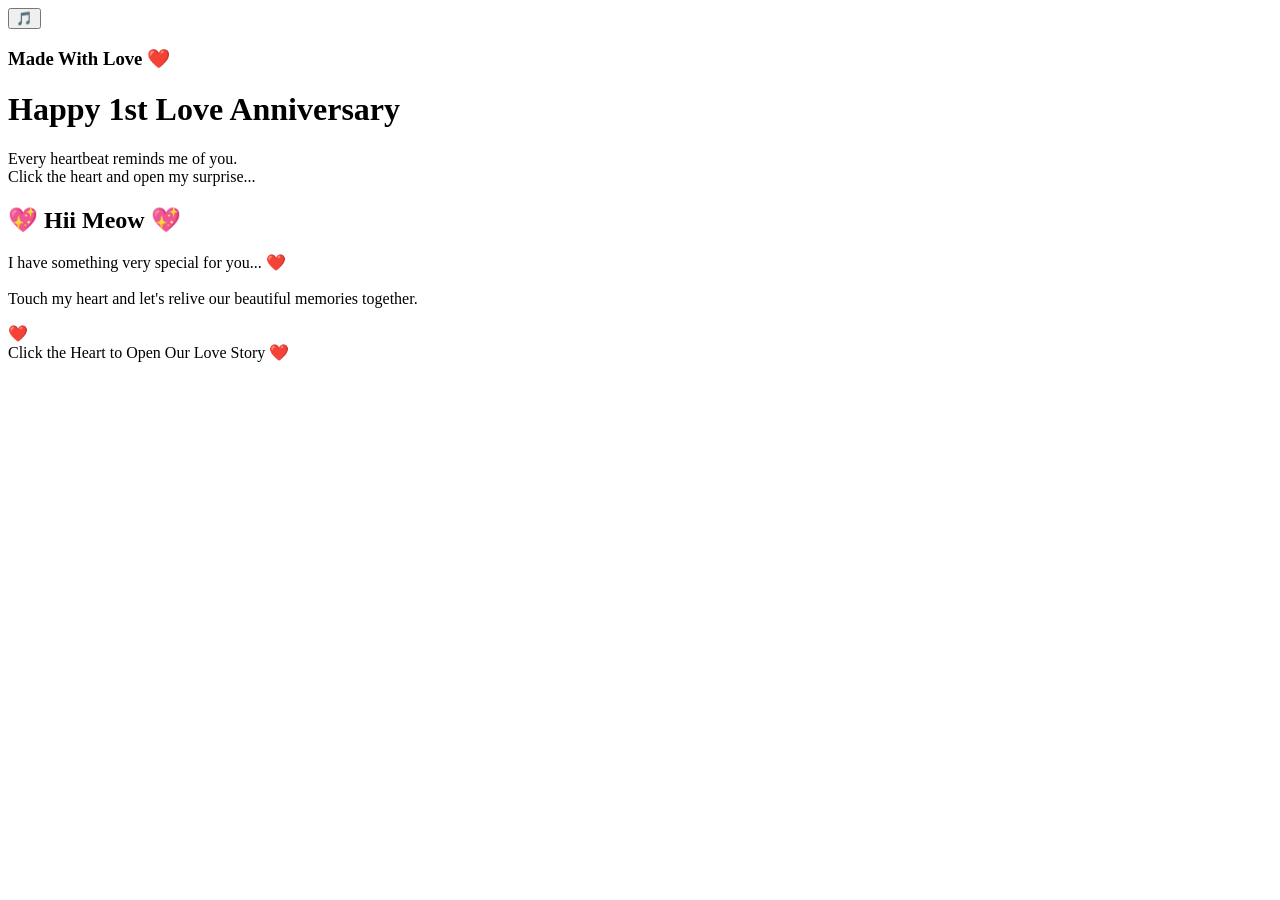
==== index.html @ 02143cd0 "Add files via upload" ====
<!DOCTYPE html>
<html lang="en">

<head>
    <meta charset="UTF-8">
    <meta name="viewport" content="width=device-width, initial-scale=1.0">

    <title>Happy 1st Love Anniversary ❤️</title>

    <link rel="stylesheet" href="../css/style.css">

    <link href="https://fonts.googleapis.com/css2?family=Great+Vibes&family=Poppins:wght@300;400;600&display=swap"
        rel="stylesheet">
</head>

<body>

    <!-- Floating Hearts -->
    <div id="hearts"></div>

    <!-- Music Button -->
    <button class="music-btn" id="musicBtn">🎵</button>

    <!-- Background Music -->
    <audio id="bgMusic" loop preload="auto">
        <source src="../music/Anbil%20Avan.mp3" type="audio/mpeg">
    </audio>

    <!-- Welcome -->
    <div class="welcome">
        <h3>Made With Love ❤️</h3>

        <h1>Happy 1st Love Anniversary</h1>

        <p>
            Every heartbeat reminds me of you.<br>
            Click the heart and open my surprise...
        </p>
    </div>

    <!-- Envelope -->
    <div class="envelope" id="envelope">

        <div class="envelope-back"></div>

        <div class="envelope-letter">
            <h2>💖 Hii Meow 💖</h2>

            <p>
                I have something very special for you... ❤️
                <br><br>
                Touch my heart and let's relive our beautiful memories together.
            </p>
        </div>

        <div class="flap"></div>

        <div class="heart" id="openHeart">❤️</div>

    </div>

    <div class="bottom-text">
        Click the Heart to Open Our Love Story ❤️
    </div>

    <!-- Existing JS -->
    <script src="../js/script.js"></script>

    <script>
        const music = document.getElementById("bgMusic");
        const musicBtn = document.getElementById("musicBtn");
        const openHeart = document.getElementById("openHeart");

        // Music button ON / OFF
        musicBtn.addEventListener("click", async function (event) {
            event.stopPropagation();

            if (music.paused) {
                try {
                    await music.play();
                    musicBtn.textContent = "🔊";
                } catch (error) {
                    console.log("Music playback failed:", error);
                }
            } else {
                music.pause();
                musicBtn.textContent = "🎵";
            }
        });

        // Heart click: open common music player
        openHeart.addEventListener("click", function () {
            window.location.href = "music-player.html";
        });
    </script>

</body>
</html>
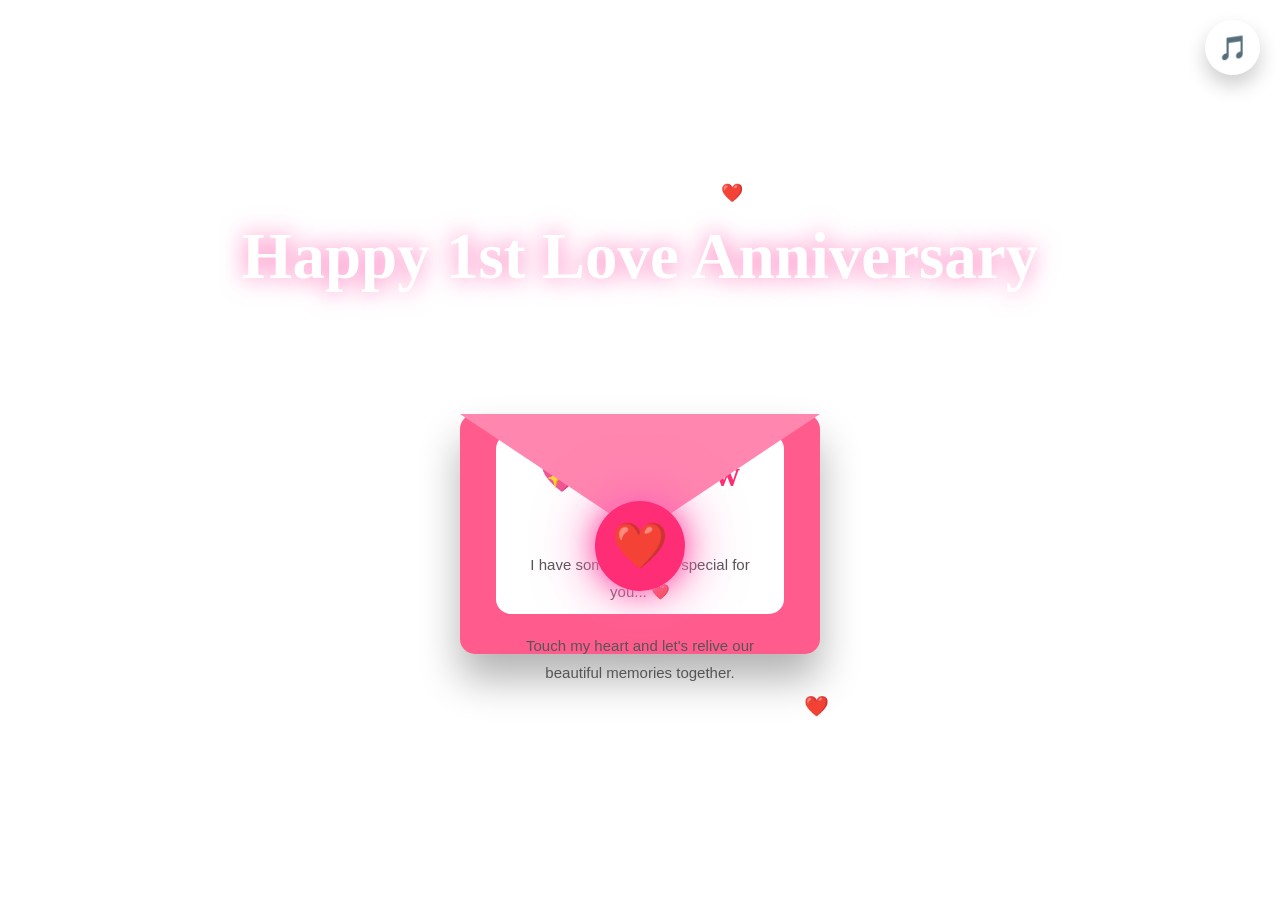
==== commit 97a84224: "Update index.html" ====
--- a/index.html
+++ b/index.html
@@ -7,7 +7,7 @@
 
     <title>Happy 1st Love Anniversary ❤️</title>
 
-    <link rel="stylesheet" href="../css/style.css">
+    <link rel="stylesheet" href="style.css">
 
     <link href="https://fonts.googleapis.com/css2?family=Great+Vibes&family=Poppins:wght@300;400;600&display=swap"
         rel="stylesheet">
@@ -64,7 +64,7 @@
     </div>
 
     <!-- Existing JS -->
-    <script src="../js/script.js"></script>
+    <script src="script.js"></script>
 
     <script>
         const music = document.getElementById("bgMusic");
@@ -95,4 +95,4 @@
     </script>
 
 </body>
-</html>+</html>
--- a/style.css
+++ b/style.css
@@ -0,0 +1,459 @@
+@import url('https://fonts.googleapis.com/css2?family=Great+Vibes&family=Poppins:wght@300;400;600;700&display=swap');
+
+*{
+margin:0;
+padding:0;
+box-sizing:border-box;
+font-family:'Poppins',sans-serif;
+}
+
+body{
+
+height:100vh;
+overflow:hidden;
+
+display:flex;
+justify-content:center;
+align-items:center;
+flex-direction:column;
+
+background:
+linear-gradient(rgba(0,0,0,0.3),rgba(0,0,0,0.3)),
+background-image: url("../images/image4.jpeg");
+background-size: cover;
+background-position: center;
+background-repeat: no-repeat;
+
+position:relative;
+}
+
+/* Animated Background */
+
+@keyframes bg{
+
+0%{
+background-position:0% 50%;
+}
+
+50%{
+background-position:100% 50%;
+}
+
+100%{
+background-position:0% 50%;
+}
+
+}
+
+/* Floating Hearts */
+
+#hearts{
+
+position:absolute;
+
+width:100%;
+height:100%;
+
+overflow:hidden;
+
+pointer-events:none;
+
+}
+
+.floating-heart{
+
+position:absolute;
+
+bottom:-40px;
+
+font-size:20px;
+
+animation:floatHeart linear forwards;
+
+opacity:.8;
+
+}
+
+@keyframes floatHeart{
+
+0%{
+
+transform:translateY(0) scale(.5);
+
+opacity:0;
+
+}
+
+20%{
+
+opacity:1;
+
+}
+
+100%{
+
+transform:translateY(-120vh) scale(1.5);
+
+opacity:0;
+
+}
+
+}
+
+/* Welcome */
+
+.welcome{
+
+text-align:center;
+
+margin-bottom:40px;
+
+z-index:10;
+
+}
+
+.welcome h3{
+
+color:white;
+
+letter-spacing:3px;
+
+font-size:18px;
+
+}
+
+.welcome h1{
+
+font-family:'Great Vibes',cursive;
+
+font-size:65px;
+
+margin:15px 0;
+
+color:white;
+
+text-shadow:0 0 25px hotpink;
+
+}
+
+.welcome p{
+
+color:white;
+
+font-size:18px;
+
+line-height:1.8;
+
+}
+
+/* Music */
+
+.music-btn{
+
+position:fixed;
+
+top:20px;
+
+right:20px;
+
+width:55px;
+
+height:55px;
+
+border:none;
+
+border-radius:50%;
+
+background:rgba(255,255,255,.25);
+
+backdrop-filter:blur(12px);
+
+font-size:24px;
+
+cursor:pointer;
+
+color:white;
+
+box-shadow:0 10px 20px rgba(0,0,0,.2);
+
+transition:.4s;
+
+}
+
+.music-btn:hover{
+
+transform:scale(1.1);
+
+}
+
+/* Envelope */
+
+.envelope{
+
+position:relative;
+
+width:360px;
+
+height:240px;
+
+perspective:1200px;
+
+}
+
+.envelope-back{
+
+position:absolute;
+
+width:100%;
+
+height:100%;
+
+background:#ff5c8d;
+
+border-radius:15px;
+
+box-shadow:0 25px 40px rgba(0,0,0,.3);
+
+}
+
+/* Flap */
+
+.flap{
+
+position:absolute;
+
+width:100%;
+
+height:120px;
+
+background:#ff86af;
+
+clip-path:polygon(0 0,100% 0,50% 100%);
+
+transform-origin:top;
+
+transition:1s;
+
+z-index:5;
+
+}
+
+/* Letter */
+
+.envelope-letter{
+
+position:absolute;
+
+top:20px;
+
+left:10%;
+
+width:80%;
+
+height:180px;
+
+background:white;
+
+border-radius:15px;
+
+padding:20px;
+
+text-align:center;
+
+transition:1s;
+
+z-index:2;
+
+}
+
+.envelope-letter h2{
+
+font-family:'Great Vibes',cursive;
+
+font-size:35px;
+
+color:#ff2d75;
+
+margin-bottom:15px;
+
+}
+
+.envelope-letter p{
+
+font-size:15px;
+
+line-height:1.8;
+
+color:#555;
+
+}
+
+/* Heart */
+
+.heart{
+
+position:absolute;
+
+left:50%;
+
+top:55%;
+
+transform:translate(-50%,-50%);
+
+width:90px;
+
+height:90px;
+
+border-radius:50%;
+
+display:flex;
+
+justify-content:center;
+
+align-items:center;
+
+font-size:45px;
+
+background:#ff2d75;
+
+color:white;
+
+cursor:pointer;
+
+z-index:20;
+
+box-shadow:
+
+0 0 25px hotpink,
+
+0 0 60px hotpink;
+
+animation:beat 1s infinite;
+
+}
+
+@keyframes beat{
+
+0%{
+
+transform:translate(-50%,-50%) scale(1);
+
+}
+
+50%{
+
+transform:translate(-50%,-50%) scale(1.12);
+
+}
+
+100%{
+
+transform:translate(-50%,-50%) scale(1);
+
+}
+
+}
+
+.envelope.open .flap{
+
+transform:rotateX(180deg);
+
+}
+
+.envelope.open .envelope-letter{
+
+transform:translateY(-120px);
+
+}
+
+/* Bottom */
+
+.bottom-text{
+
+margin-top:40px;
+
+color:white;
+
+font-size:20px;
+
+animation:blink 2s infinite;
+
+}
+
+@keyframes blink{
+
+50%{
+
+opacity:.4;
+
+}
+
+}
+
+/* Mobile */
+
+@media(max-width:768px){
+
+.welcome h1{
+
+font-size:42px;
+
+}
+
+.welcome p{
+
+font-size:15px;
+
+padding:0 20px;
+
+}
+
+.envelope{
+
+width:300px;
+
+height:200px;
+
+}
+
+.envelope-letter{
+
+height:150px;
+
+padding:15px;
+
+}
+
+.envelope-letter h2{
+
+font-size:28px;
+
+}
+
+.envelope-letter p{
+
+font-size:13px;
+
+}
+
+.heart{
+
+width:70px;
+
+height:70px;
+
+font-size:35px;
+
+}
+
+.bottom-text{
+
+font-size:16px;
+
+text-align:center;
+
+padding:0 20px;
+
+}
+
+}
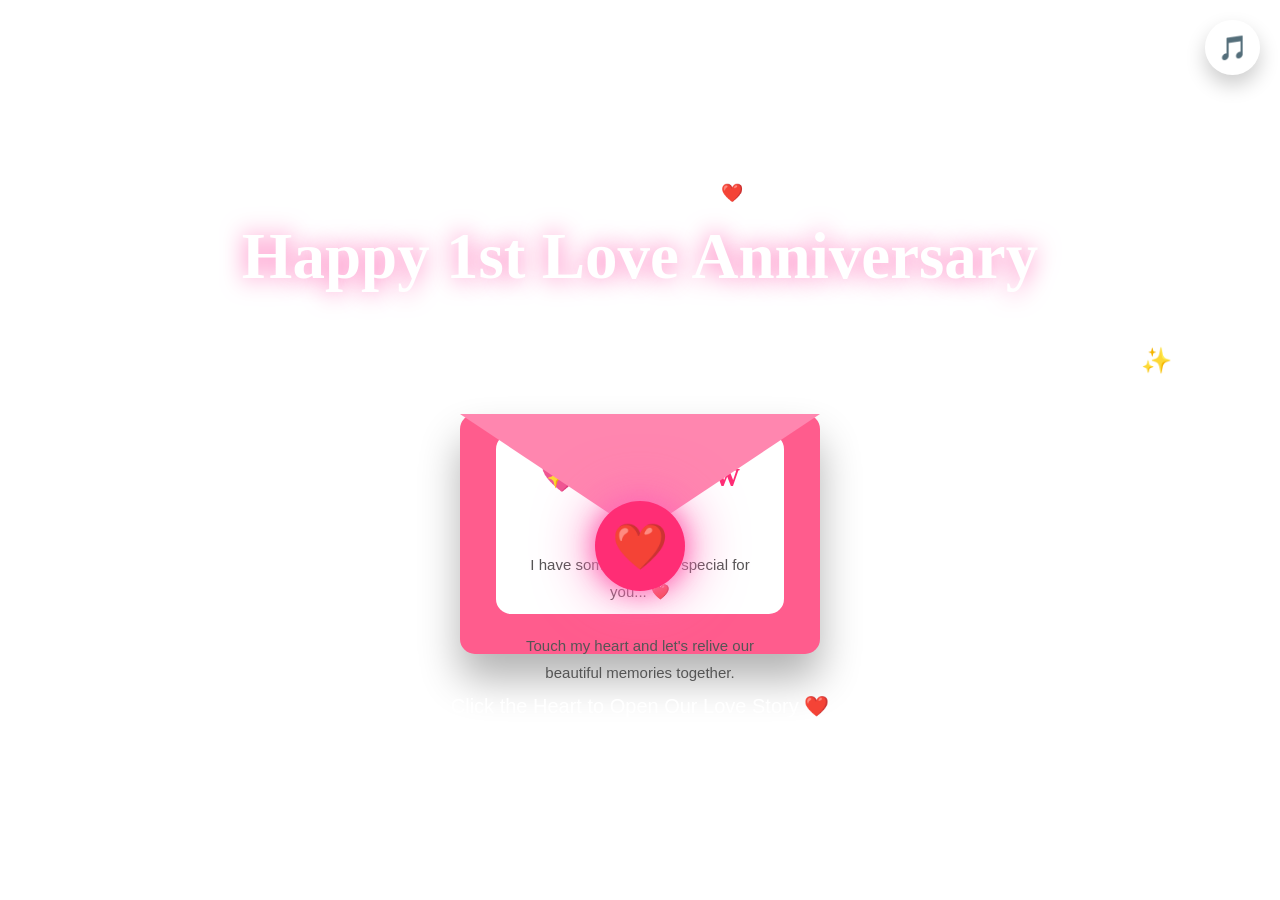
==== commit efe5b5ee: "Update index.html" ====
--- a/index.html
+++ b/index.html
@@ -23,7 +23,7 @@
 
     <!-- Background Music -->
     <audio id="bgMusic" loop preload="auto">
-        <source src="../music/Anbil%20Avan.mp3" type="audio/mpeg">
+        <source src="Anbil%20Avan.mp3" type="audio/mpeg">
     </audio>
 
     <!-- Welcome -->
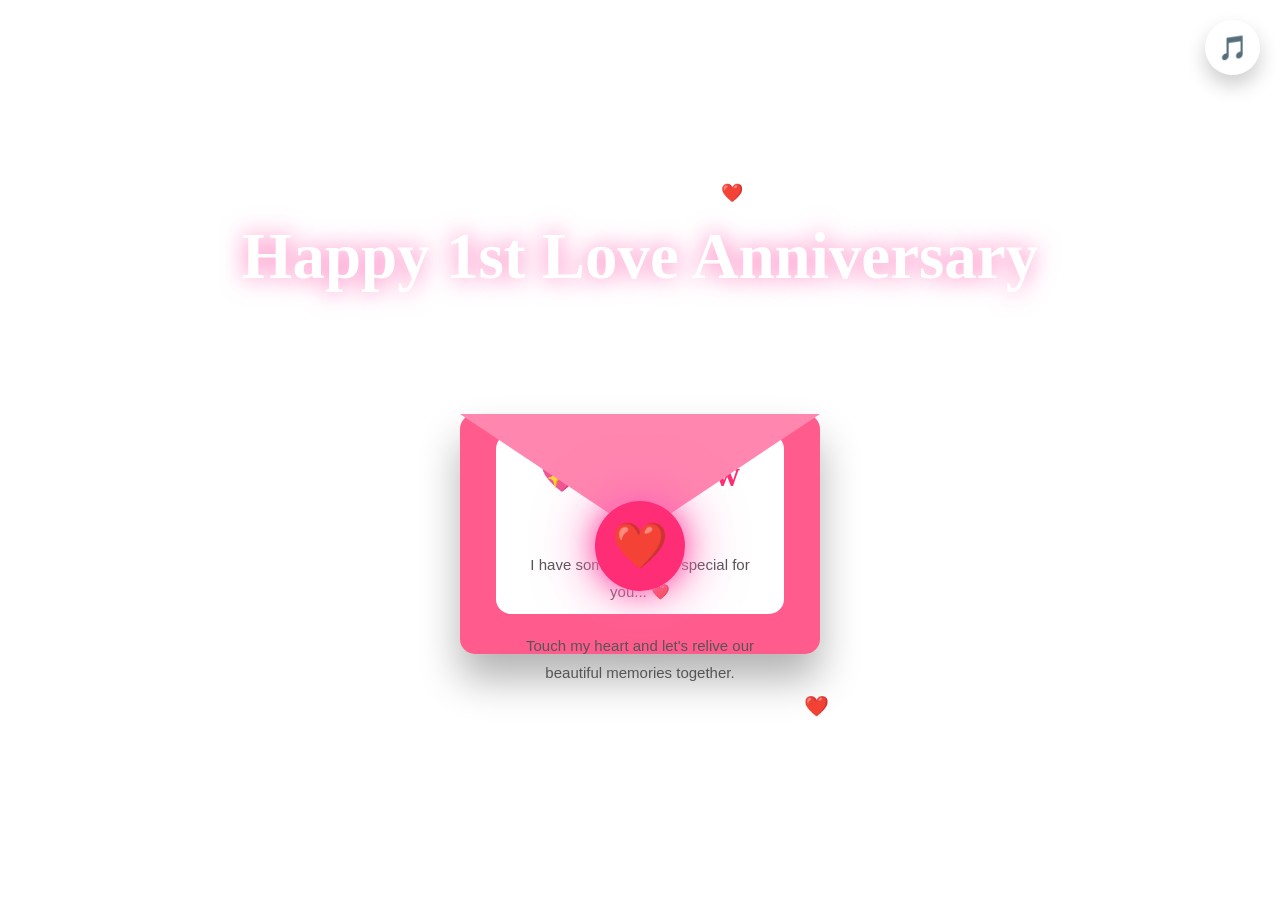
==== commit 22fcecc4: "Update index.html" ====
--- a/index.html
+++ b/index.html
@@ -23,8 +23,8 @@
 
     <!-- Background Music -->
     <audio id="bgMusic" loop preload="auto">
-        <source src="Anbil%20Avan.mp3" type="audio/mpeg">
-    </audio>
+  <source src="./Anbil%20Avan.mp3" type="audio/mpeg">
+</audio>
 
     <!-- Welcome -->
     <div class="welcome">
